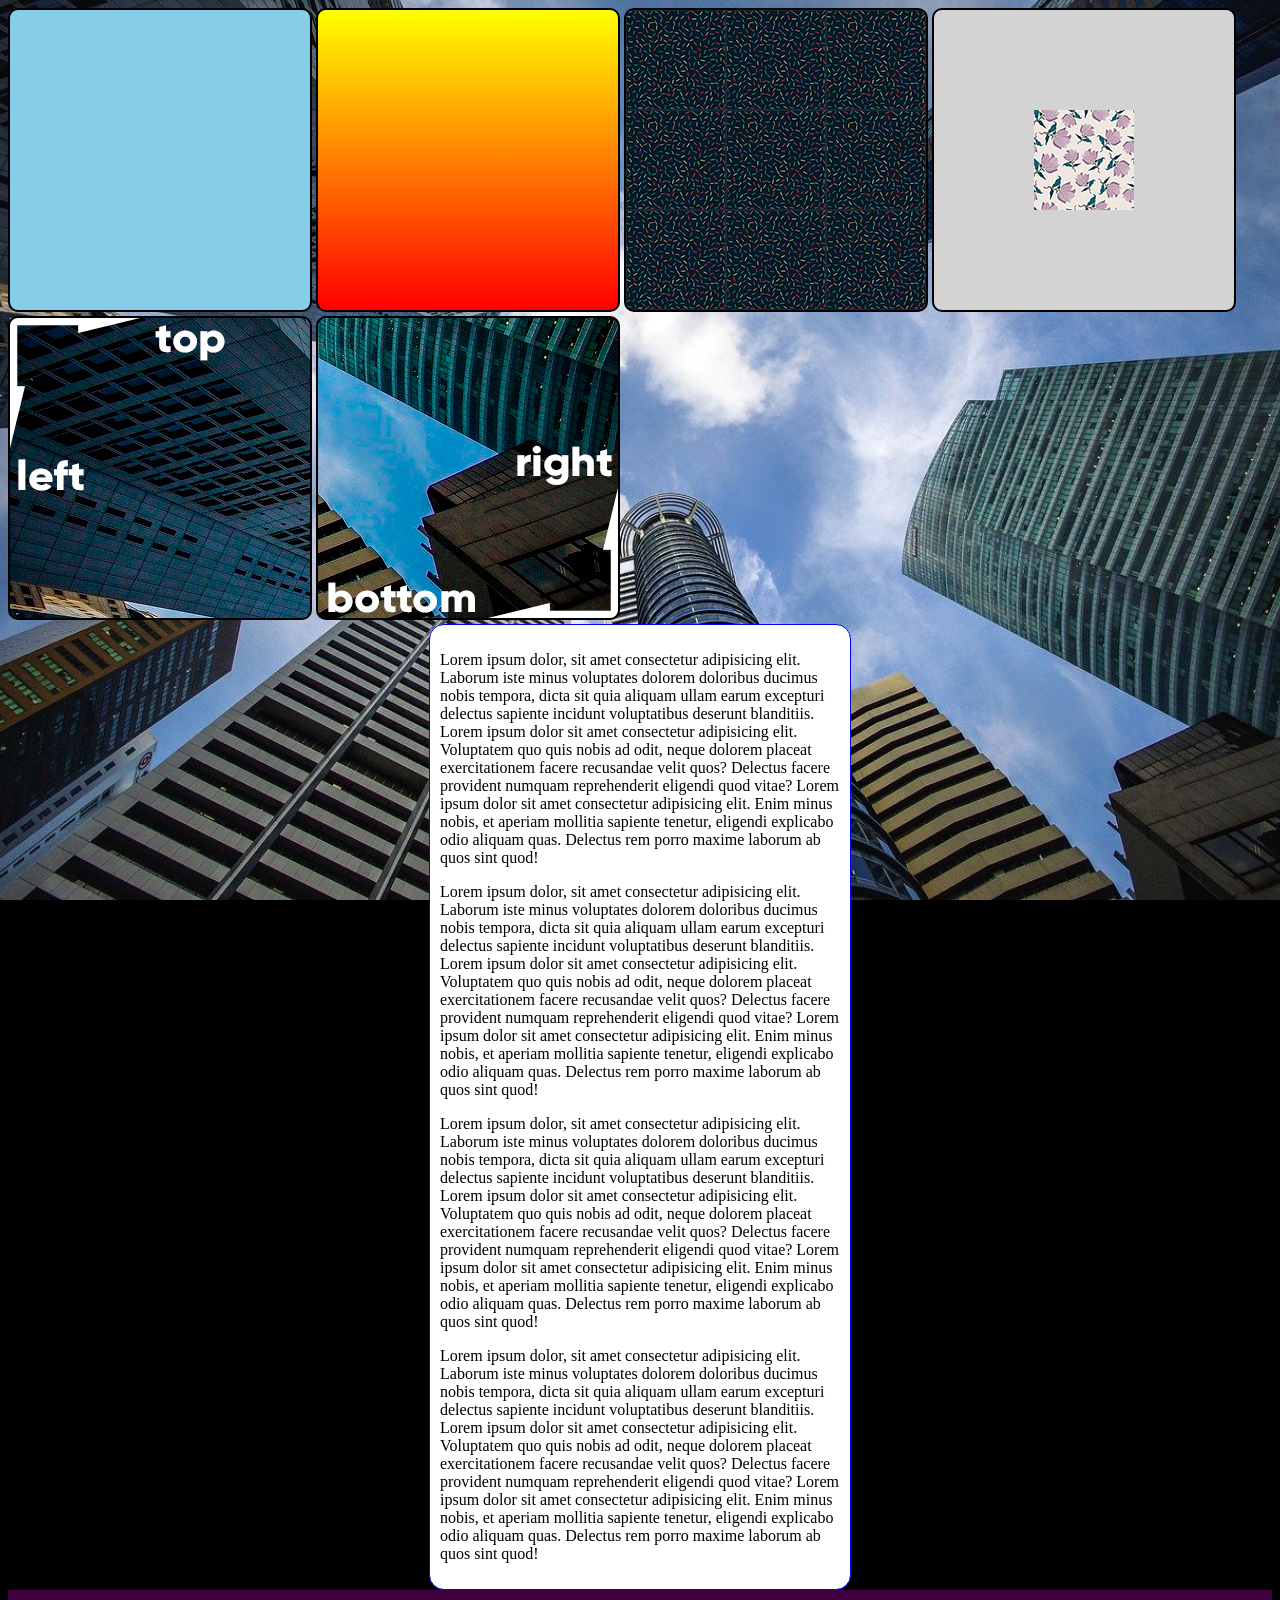
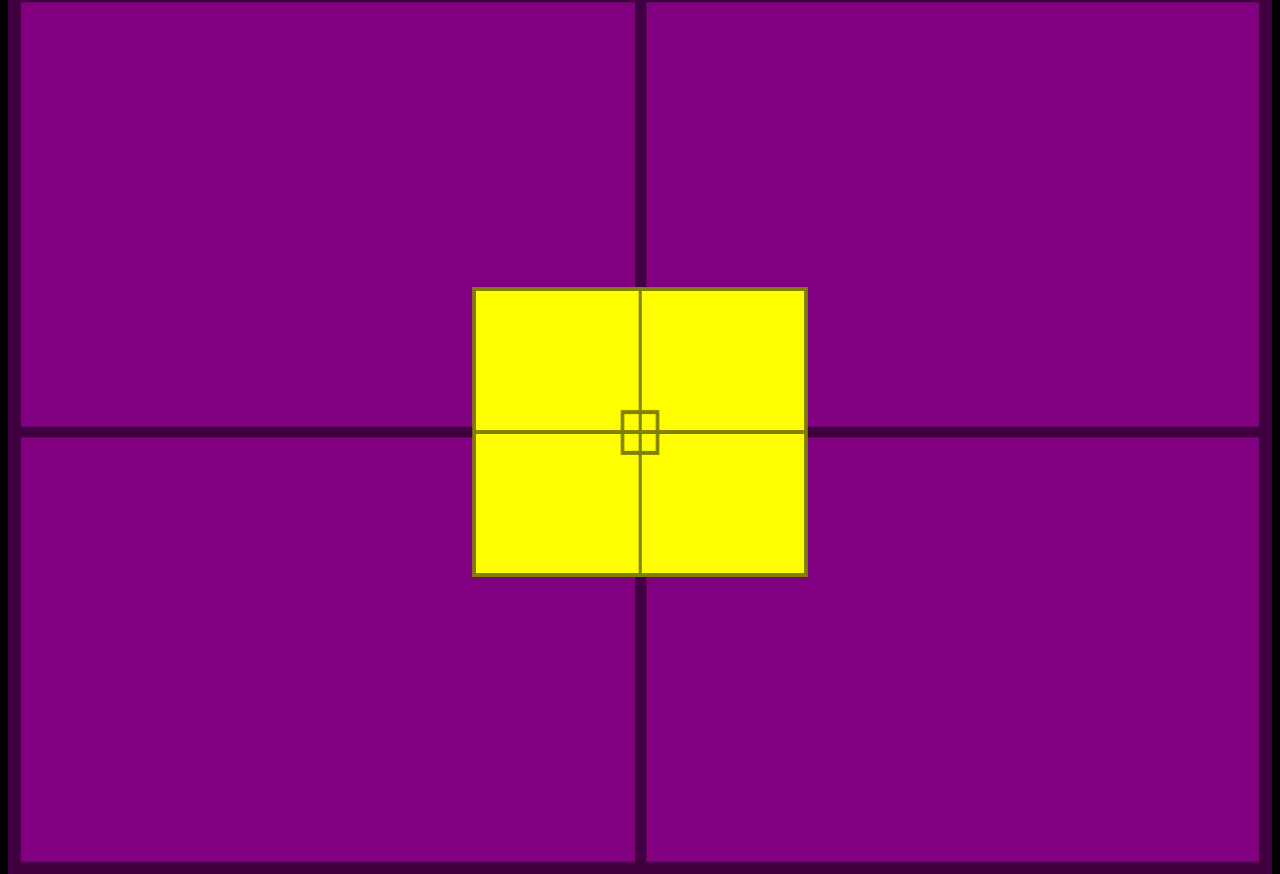
==== 01 CSS basico/BG.html @ 1416e184 "atualização de repositorio" ====
<!DOCTYPE html>
<html lang="pt-br">
<head>
    <meta charset="UTF-8">
    <meta name="viewport" content="width=device-width, initial-scale=1.0">
    <style>
        body{
            height: 100vh;
            /*background-color: black;
            background-image: url(Imagens/wallpaper002.jpg);
            background-repeat: no-repeat;
            background-position: center center;
            background-size: cover;
            background-attachment: fixed;

            Shorhand - background: color > image (url()) > position > repeat > attachment*/

            background: black url(Imagens/wallpaper002.jpg) center center no-repeat fixed;
            background-size: cover;
        }

        div.quadrado {
            display: inline-block;
            width: 300px;
            height: 300px;
            border: 2px solid black;
            border-radius: 10px;
            background-color: lightgrey;
        }
        div#q1 {
            background-color: skyblue;
        }

        div#q2 {
            background-image: linear-gradient(to bottom, yellow, red);
        }    

        div#q3 {
            background-image: url(Imagens/pattern001.png);
        }

        div#q4 {
            background-image: url(Imagens/pattern003.png);
            background-repeat: no-repeat;
            background-position: center center;
        }

        div#q5 {
            background-image: url(Imagens/wallpaper003.jpg);
        }

        div#q6 {
            background-image: url(Imagens/wallpaper003.jpg);
            background-position: right bottom;
        }

        main {
            max-width: 400px;
            background-color: white;
            padding: 10px;
            margin: auto;
            border: 1px solid blue;
            border-radius: 15px;
        }
        #container {
            background-color: purple;
            background-image: url(Imagens/target001.png);
            background-size: 100% 100%;
            height: 96vh;
            padding: 10px;
            position: relative;
        }

        #conteudo {
            background-color: yellow;
            background-image: url(Imagens/target001.png);
            background-size: 100% 100%;
            width: 335px;
            height: 290px;
            position: absolute;
            left: 50%;
            top: 50%;

            transform: translate(-50%, -50%);
        }
</style>
    <title>Imagens de fundo</title>
</head>
<body>
    <div id="q1" class="quadrado">
    </div>

    <div id="q2" class="quadrado">
    </div>

    <div id="q3" class="quadrado">
    </div>

    <div id="q4" class="quadrado">
    </div>

    <div id="q5" class="quadrado">
    </div>

    <div id="q6" class="quadrado">

    </div>
    <main>
        <p>Lorem ipsum dolor, sit amet consectetur adipisicing elit. Laborum iste minus voluptates dolorem doloribus ducimus nobis tempora, dicta sit quia aliquam ullam earum excepturi delectus sapiente incidunt voluptatibus deserunt blanditiis. Lorem ipsum dolor sit amet consectetur adipisicing elit. Voluptatem quo quis nobis ad odit, neque dolorem placeat exercitationem facere recusandae velit quos? Delectus facere provident numquam reprehenderit eligendi quod vitae? Lorem ipsum dolor sit amet consectetur adipisicing elit. Enim minus nobis, et aperiam mollitia sapiente tenetur, eligendi explicabo odio aliquam quas. Delectus rem porro maxime laborum ab quos sint quod!
        <p>Lorem ipsum dolor, sit amet consectetur adipisicing elit. Laborum iste minus voluptates dolorem doloribus ducimus nobis tempora, dicta sit quia aliquam ullam earum excepturi delectus sapiente incidunt voluptatibus deserunt blanditiis. Lorem ipsum dolor sit amet consectetur adipisicing elit. Voluptatem quo quis nobis ad odit, neque dolorem placeat exercitationem facere recusandae velit quos? Delectus facere provident numquam reprehenderit eligendi quod vitae? Lorem ipsum dolor sit amet consectetur adipisicing elit. Enim minus nobis, et aperiam mollitia sapiente tenetur, eligendi explicabo odio aliquam quas. Delectus rem porro maxime laborum ab quos sint quod!
        <p>Lorem ipsum dolor, sit amet consectetur adipisicing elit. Laborum iste minus voluptates dolorem doloribus ducimus nobis tempora, dicta sit quia aliquam ullam earum excepturi delectus sapiente incidunt voluptatibus deserunt blanditiis. Lorem ipsum dolor sit amet consectetur adipisicing elit. Voluptatem quo quis nobis ad odit, neque dolorem placeat exercitationem facere recusandae velit quos? Delectus facere provident numquam reprehenderit eligendi quod vitae? Lorem ipsum dolor sit amet consectetur adipisicing elit. Enim minus nobis, et aperiam mollitia sapiente tenetur, eligendi explicabo odio aliquam quas. Delectus rem porro maxime laborum ab quos sint quod!
        <p>Lorem ipsum dolor, sit amet consectetur adipisicing elit. Laborum iste minus voluptates dolorem doloribus ducimus nobis tempora, dicta sit quia aliquam ullam earum excepturi delectus sapiente incidunt voluptatibus deserunt blanditiis. Lorem ipsum dolor sit amet consectetur adipisicing elit. Voluptatem quo quis nobis ad odit, neque dolorem placeat exercitationem facere recusandae velit quos? Delectus facere provident numquam reprehenderit eligendi quod vitae? Lorem ipsum dolor sit amet consectetur adipisicing elit. Enim minus nobis, et aperiam mollitia sapiente tenetur, eligendi explicabo odio aliquam quas. Delectus rem porro maxime laborum ab quos sint quod!
    </main>
    <section id="container">
        <article id="conteudo">
            
        </article>
    </section>
</body>
</html>
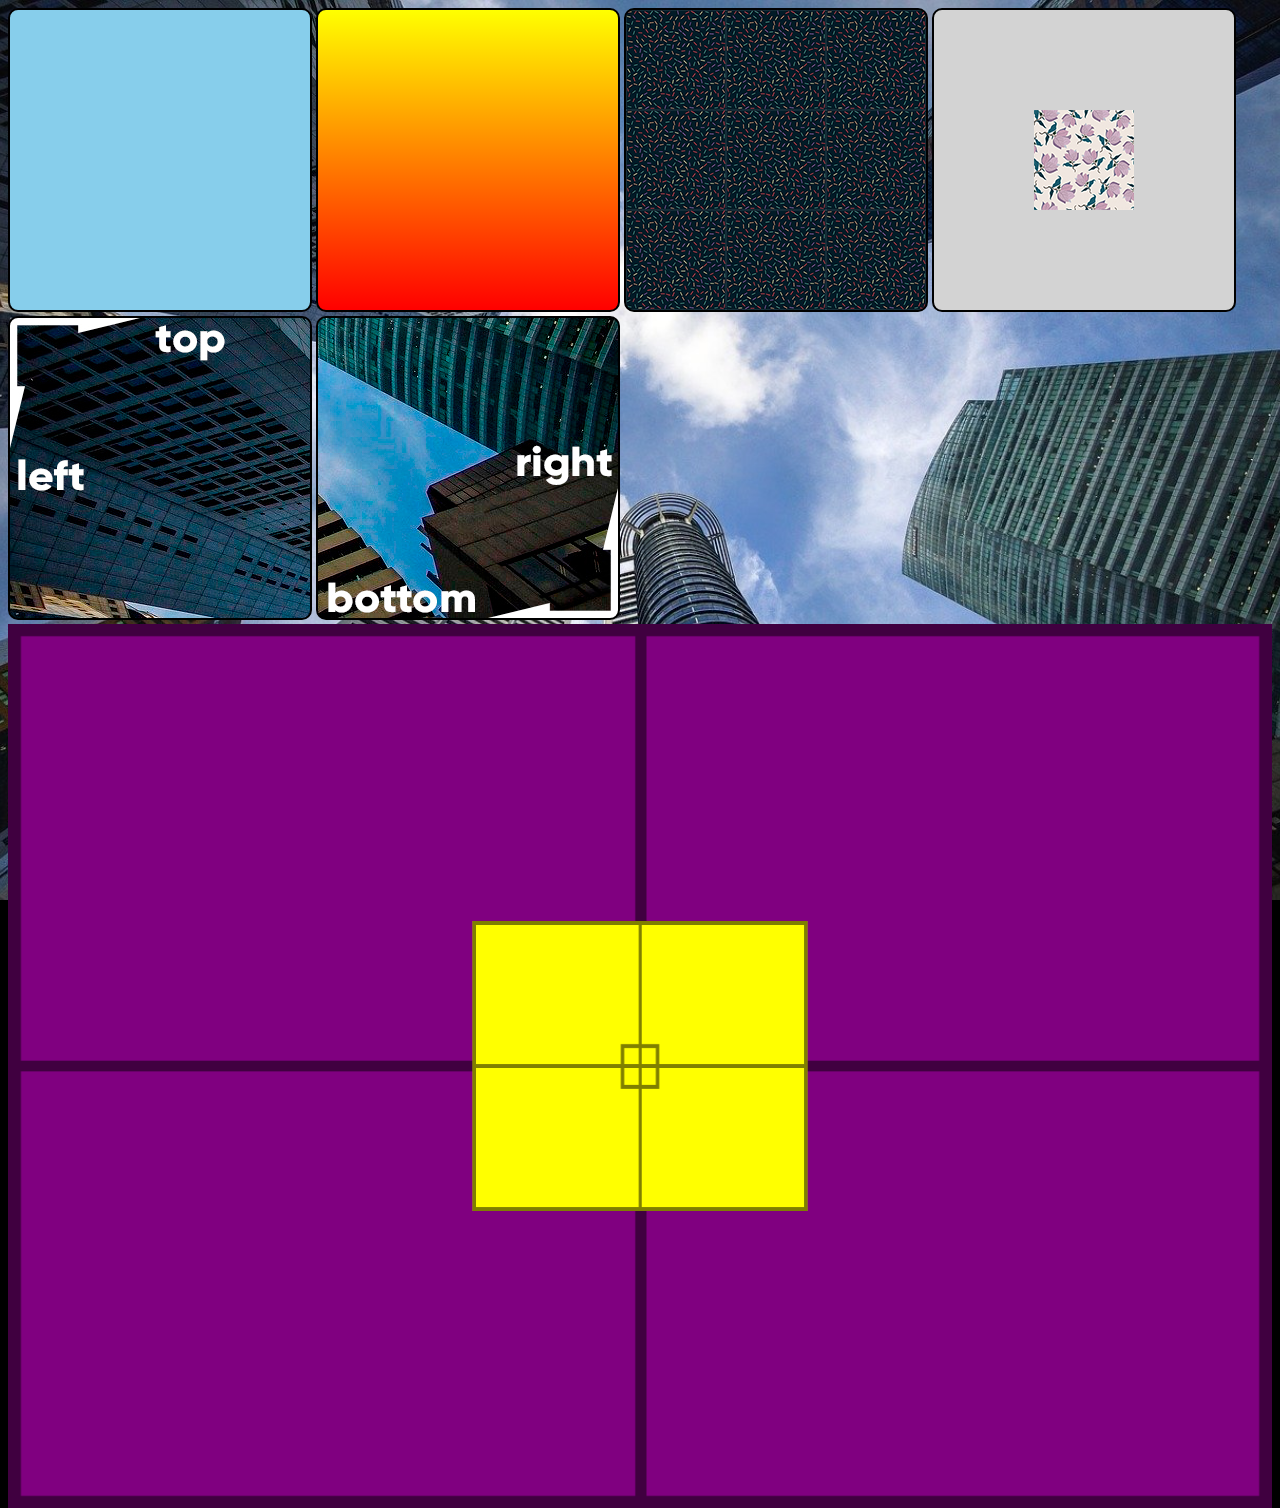
==== commit 54426027: "atualização do desafio" ====
--- a/01 CSS basico/BG.html
+++ b/01 CSS basico/BG.html
@@ -103,17 +103,9 @@
     </div>
 
     <div id="q6" class="quadrado">
-
     </div>
-    <main>
-        <p>Lorem ipsum dolor, sit amet consectetur adipisicing elit. Laborum iste minus voluptates dolorem doloribus ducimus nobis tempora, dicta sit quia aliquam ullam earum excepturi delectus sapiente incidunt voluptatibus deserunt blanditiis. Lorem ipsum dolor sit amet consectetur adipisicing elit. Voluptatem quo quis nobis ad odit, neque dolorem placeat exercitationem facere recusandae velit quos? Delectus facere provident numquam reprehenderit eligendi quod vitae? Lorem ipsum dolor sit amet consectetur adipisicing elit. Enim minus nobis, et aperiam mollitia sapiente tenetur, eligendi explicabo odio aliquam quas. Delectus rem porro maxime laborum ab quos sint quod!
-        <p>Lorem ipsum dolor, sit amet consectetur adipisicing elit. Laborum iste minus voluptates dolorem doloribus ducimus nobis tempora, dicta sit quia aliquam ullam earum excepturi delectus sapiente incidunt voluptatibus deserunt blanditiis. Lorem ipsum dolor sit amet consectetur adipisicing elit. Voluptatem quo quis nobis ad odit, neque dolorem placeat exercitationem facere recusandae velit quos? Delectus facere provident numquam reprehenderit eligendi quod vitae? Lorem ipsum dolor sit amet consectetur adipisicing elit. Enim minus nobis, et aperiam mollitia sapiente tenetur, eligendi explicabo odio aliquam quas. Delectus rem porro maxime laborum ab quos sint quod!
-        <p>Lorem ipsum dolor, sit amet consectetur adipisicing elit. Laborum iste minus voluptates dolorem doloribus ducimus nobis tempora, dicta sit quia aliquam ullam earum excepturi delectus sapiente incidunt voluptatibus deserunt blanditiis. Lorem ipsum dolor sit amet consectetur adipisicing elit. Voluptatem quo quis nobis ad odit, neque dolorem placeat exercitationem facere recusandae velit quos? Delectus facere provident numquam reprehenderit eligendi quod vitae? Lorem ipsum dolor sit amet consectetur adipisicing elit. Enim minus nobis, et aperiam mollitia sapiente tenetur, eligendi explicabo odio aliquam quas. Delectus rem porro maxime laborum ab quos sint quod!
-        <p>Lorem ipsum dolor, sit amet consectetur adipisicing elit. Laborum iste minus voluptates dolorem doloribus ducimus nobis tempora, dicta sit quia aliquam ullam earum excepturi delectus sapiente incidunt voluptatibus deserunt blanditiis. Lorem ipsum dolor sit amet consectetur adipisicing elit. Voluptatem quo quis nobis ad odit, neque dolorem placeat exercitationem facere recusandae velit quos? Delectus facere provident numquam reprehenderit eligendi quod vitae? Lorem ipsum dolor sit amet consectetur adipisicing elit. Enim minus nobis, et aperiam mollitia sapiente tenetur, eligendi explicabo odio aliquam quas. Delectus rem porro maxime laborum ab quos sint quod!
-    </main>
     <section id="container">
         <article id="conteudo">
-            
         </article>
     </section>
 </body>
